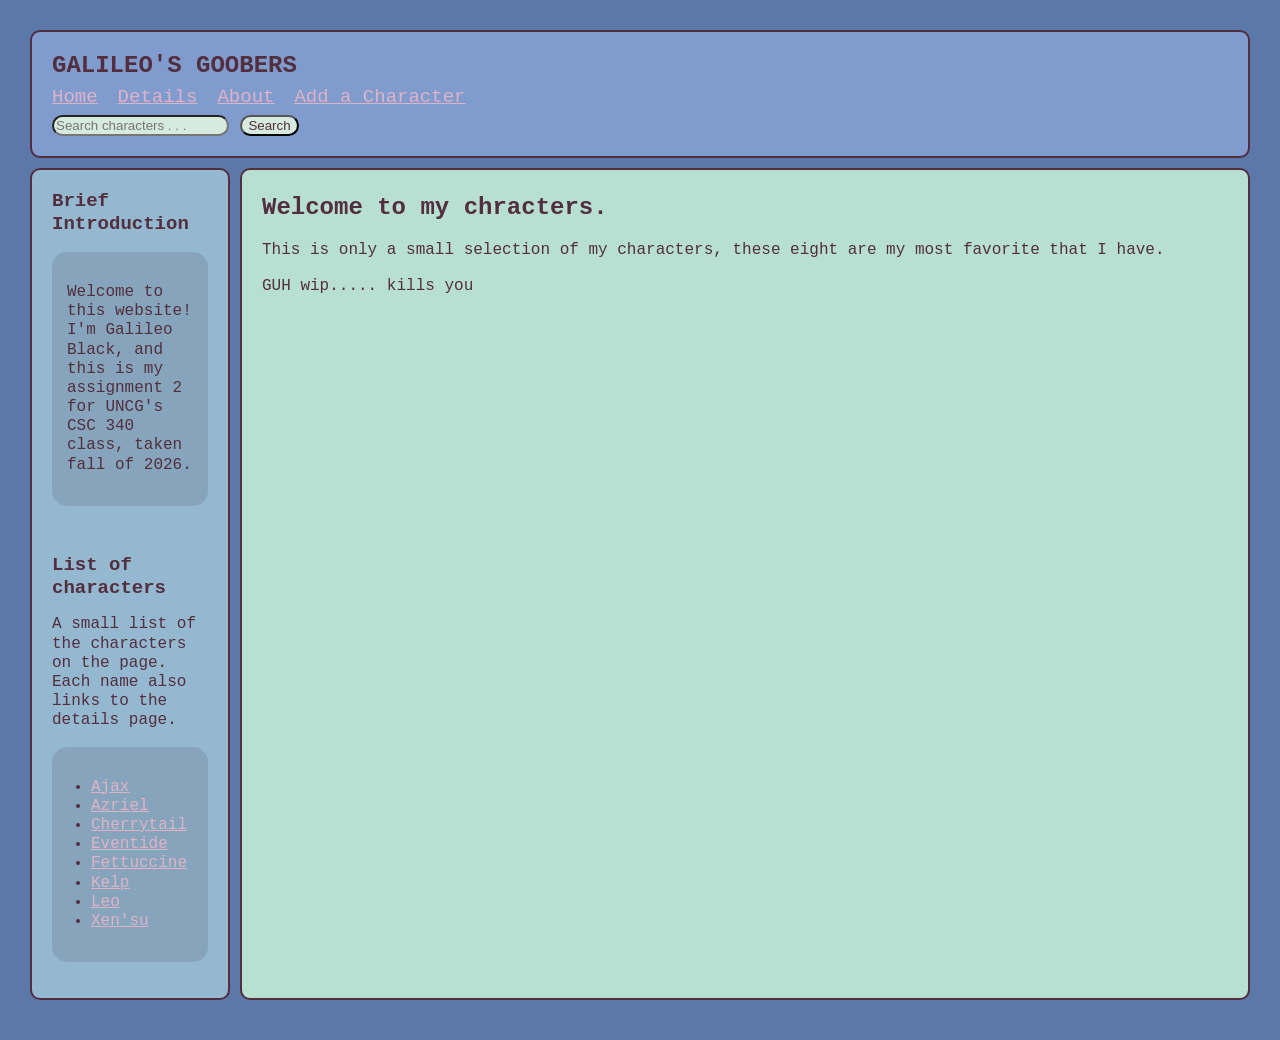
==== index.html @ c352f7e7 "updated styles and index added and adjusted css in styles.css also added basic layout and informatio" ====
<!DOCTYPE html>

<html>
    <head>
        <title>Galileo's Characters</title>

        <link rel="stylesheet" href="styles.css">
    </head>
    <body>
        <div class="layout">
            <header>
                <div class="header-content">
                    <div class="header-title">GALILEO'S GOOBERS</div>

                    <nav>
                        <ul>
                            <li><a href="index.html">Home</a></li>
                            <li><a href="details.html">Details</a></li>
                            <li><a href="about.html">About</a></li>
                            <li><a href="new-character-form.html">Add a Character</a></li>
                        </ul>
                    </nav>


                    <form class="search-container">
                        <input type="text" placeholder="Search characters . . ." name="search" class="search-input">
                        <button type="submit" class="search-btn">Search</button>
                    </form>
                </div>
            </header>

            <aside class="left-sidebar">

                <div class="sidebar-section">
                    <div class="sidebar-title">Brief Introduction</div>
                    <blockquote>
                        <p>Welcome to this website!
                            I'm Galileo Black, and this is my assignment 2 for UNCG's CSC 340 class, taken fall of 2026.
                        </p>
                    </blockquote>
                </div>

                <div class="sidebar-section">
                    <div class="sidebar-title">List of characters</div>
                    <p>A small list of the characters on the page. Each name also links to the details page.</p>
                    <blockquote>
                        <ul>
                            <li><a href="details.html">Ajax</a></li>
                            <li><a href="details.html">Azriel</a></li>
                            <li><a href="details.html">Cherrytail</a></li>
                            <li><a href="details.html">Eventide</a></li>
                            <li><a href="details.html">Fettuccine</a></li>
                            <li><a href="details.html">Kelp</a></li>
                            <li><a href="details.html">Leo</a></li>
                            <li><a href="details.html">Xen'su</a></li>
                        </ul>
                    </blockquote>
                </div>

            </aside>

            <main id="content">
                <section>
                    <h1>Welcome to my chracters.</h1>
                    <p>This is only a small selection of my characters, these eight are my most favorite that I have.</p>
                </section>

                <section>
                    <p>GUH wip..... kills you</p>
                </section>
            </main>
        </div>
    </body>
</html>
---- styles.css ----
/* ------------------ */
/* VARIABLES */
/* ------------------ */

:root {
    /* font */
    --font: 'Courier New', Courier, monospace;

    /* colors */
    --background-color: #b8e0d2ff;
    --text-color: #522e3e;
    --link-color: #dfb3c7;
    --link-color-hover: #d590ae;
    --sidebar-background-color: #95b8d1ff;
    --header-color: #809bceff; 
    --extra-dark: #5c78ab;
    --extra-light: #d6eadfff;

    /* padding and such */
    --margin: 10px;
    --padding: 20px;
    --sidebar-width: 200px;

    /* rounded corner and border stuff */
    --corner: 0px;
    --soft-corner: 5px;
    --soft-curve: 10px;
    --curve: 15px;
    --border: 2px solid #522e3e;
}

/* ------------------ */
/* BASICS */
/* ------------------ */

body {
    display: flex;
    align-items: center;
    justify-content: center;
    margin: var(--margin);
    padding: var(--padding);
    color: var(--text-color);
    font-family: var(--font);
    line-height: 1.2;
    background: var(--extra-dark);
}

::selection {
    background: rgba(0, 0, 0, 0.2);
}

/* links */
a {
    text-decoration: underline;
}

a,
a:visited {
    color: var(--link-color);
}

a:hover,
a:focus {
    color: var(--link-color-hover);
    text-decoration: none;
}

/* ------------------ */
/* LAYOUT */
/* ------------------ */

.layout {
    width: 100%;
    display: grid;
    grid-gap: var(--margin);
    grid-template: "header header" auto "leftSidebar main" auto "footer footer" auto / var(--sidebar-width) auto;
}

main {
    grid-area: main;
    overflow-y: auto;
    padding: var(--padding);
    background: var(--background-color);
    border: var(--border);
    border-radius: var(--soft-curve);
}

/* ------------------ */
/* HEADER */
/* ------------------ */

header {
    grid-area: header;
    font-size: 19px;
    border: var(--border);
    border-radius: var(--soft-curve);
    background: var(--header-color);
}

.header-content {
    padding: var(--padding);
}

.header-title {
    font-family: var(--font);
    font-size: 24px;
    font-weight: bold;
}

/* ------------------ */
/* SIDEBAR */
/* ------------------ */

aside {
    grid-area: aside;
    border: var(--border);
    border-radius: var(--soft-curve);
    overflow: hidden;
    background: var(--sidebar-background-color);
    padding: var(--padding);
    color: var(--text-color);
}

.left-sidebar {
    grid-area: leftSidebar;
}

.sidebar-title {
    font-weight: bold;
    font-size: 19px;
    font-family: var(--font);
}

.sidebar-section:not(:last-child) {
    margin-bottom: 48px;
}

.sidebar-section ul,
.sidebar-section ol {
    padding-left: 24px;
}

/* sidebar blockquote */

.sidebar-section blockquote {
    background: rgba(0, 0, 0, 0.1);
    padding: 15px;
    margin: 16px 0;
    border-radius: var(--curve);
    overflow: hidden;
}

/* ------------------ */
/* FOOTER */
/* ------------------ */

footer {
    grid-area: footer;
    border: var(--border);
    border-radius: var(--soft-curve);
    overflow: hidden;
    font-size: 12px;
    padding: 15px;
    background-color: var(--sidebar-background-color);
    display: flex;
    justify-content: center;
}

footer a,
footer a:visited {
    color: var(--link-color);
}

footer a:hover, 
footer a:focus {
    color: var(--link-color-hover);
}

/* ------------------ */
/* NAVIGATION */
/* ------------------ */

nav {
    margin-bottom: 48px;
}

nav .sidebar-title {
    margin-bottom: 8px;
}

nav ul {
    margin: 0 -5px;
    padding: 0;
    list-style: none;
    user-select: none;
}

nav ul li {
    margin-bottom: 0;
}

nav>ul li>a,
nav>ul li>strong {
    display: inline-block;
}

nav>ul li>a,
nav>ul li>details summary,
nav>ul li>strong {
    padding: 5px 10px;
}

nav>ul li>a.active,
nav>ul li>details.active summary {
    font-weight: bold;
}

nav ul summary {
    cursor: pointer;
}

nav ul ul li>a {
    padding-left: 30px;
}

/* NAV IN HEADER */

header nav {
    margin-bottom: 0;
}

header nav ul {
    display: flex;
    flex-wrap: wrap;
    margin: 0;

}

header nav ul li {
    position: relative;
}

header nav ul li:first-child>a {
    padding-left: 0;
}

header nav ul li:last-child>a {
    padding-right: 0;
}

/* ------------------ */
/* SEARCH */
/* ------------------ */

.search-input {
    border-radius: var(--curve);
    background-color: var(--extra-light);
    color: var(--text-color);
}

.search-btn {
    border-radius: var(--curve);
    background-color: var(--extra-light);
    color: var(--text-color);
}

.search-btn:hover {
    border-radius: var(--soft-corner);
    color: var(--link-color-hover);
}

/* ------------------ */
/* CONTENT */
/* ------------------ */

main {
    line-height: 1.5;
}

main a,
main a:visited {
    color: var(--link-color);
    text-decoration-style: wavy;
}

main p,
main .image {
    margin: 12px 0;
}

main ol,
main ul {
    margin: 8px 0;
    padding-left: 24px;
}

main ol li,
main ul li {
    margin-bottom: 3px;
    line-height: 1.3;
}

main ol {
    padding-left: 32px;
}

/* HEADINGS: */

main h1,
main h2,
main h3,
main h4,
main h5,
main h6 {
    font-family: var(--font);
    margin-bottom: 0;
    line-height: 1.5;
}

main h1:first-child,
main h2:first-child,
main h3:first-child,
main h4:first-child,
main h5:first-child,
main h6:first-child {
    margin-top: 0;
}


main h1 {
    font-size: 24px;
}

main h2 {
    font-size: 22px;
}

main h3 {
    font-size: 20px;
}

main h4 {
    font-size: 18px;
}

main h5 {
    font-size: 16px;
}

main h6 {
    font-size: 14px;
}

/* COLUMNS: */

.two-columns {
    display: flex;
}

.two-columns>* {
    flex: 1 1 0;
    margin: 0;
}

.two-columns>*:first-child {
    padding-right: 0.75em;
}

.two-columns>*:last-child {
    padding-left: 0.75em;
}

/* ------------------ */
/* CONTENT IMAGES */
/* ------------------ */

.image {
    display: block;
    width: auto;
    height: auto;
    max-width: 100%;
}

.images {
    display: flex;
    width: clac(100% + 5px + 5px);
    margin-left: -5px;
    margin-right: -5px;
    width: 100%;
    height: auto;
    padding: 5px;
    overflow: hidden;
}

img {
    width: 30%;
    height: auto;
    padding: 5px;
}
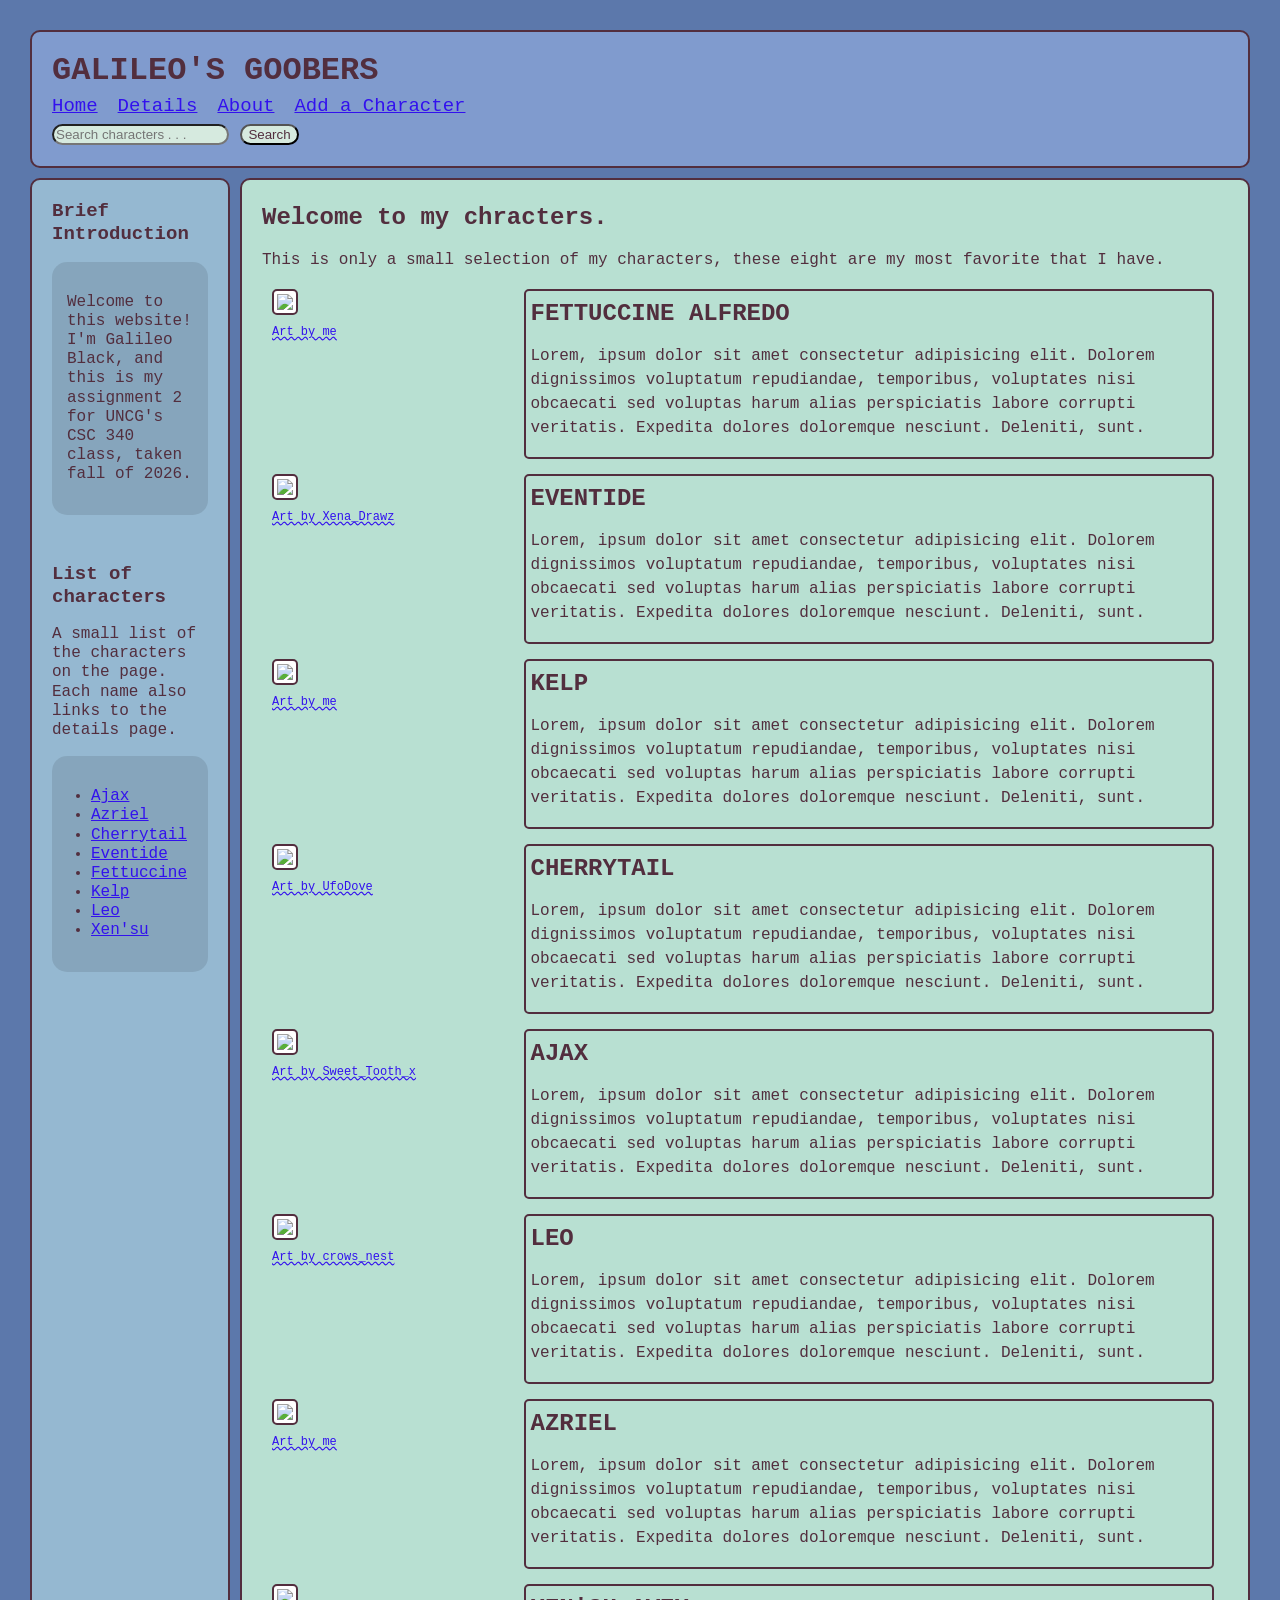
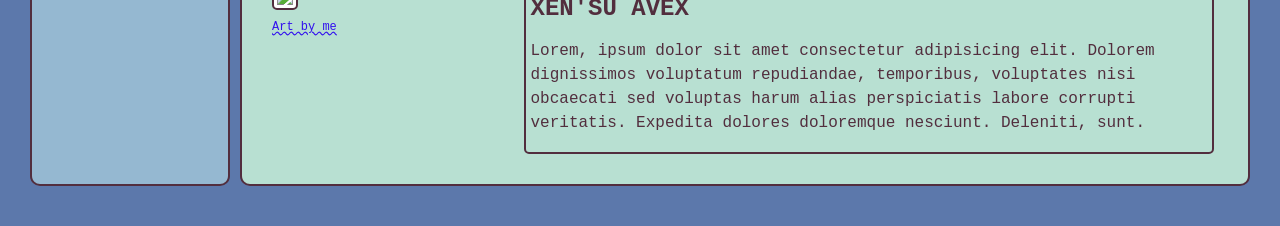
==== commit 7e228231: "added images to index added all the images, links, and names for the characters on index.html" ====
--- a/index.html
+++ b/index.html
@@ -2,7 +2,7 @@
 
 <html>
     <head>
-        <title>Galileo's Characters</title>
+        <title>Home - Galileo's Characters</title>
 
         <link rel="stylesheet" href="styles.css">
     </head>
@@ -65,8 +65,94 @@
                     <p>This is only a small selection of my characters, these eight are my most favorite that I have.</p>
                 </section>
 
-                <section>
-                    <p>GUH wip..... kills you</p>
+                <section class="characters">
+                    <div class="character" id="fettuccine">
+                        <div class="character-img">
+                            <img class="character-art" src="https://f2.toyhou.se/file/f2-toyhou-se/images/100276379_77S2rmc1JeVLjM3.png?1747426250">
+                            <a class="art-credit" href="https://toyhou.se/16858427.fettuccine-alfredo/gallery">Art by me</a>
+                        </div>
+                        <div class="character-info">
+                            <div class="character-name">FETTUCCINE ALFREDO</div>
+                            <p>Lorem, ipsum dolor sit amet consectetur adipisicing elit. Dolorem dignissimos voluptatum repudiandae, temporibus, voluptates nisi obcaecati sed voluptas harum alias perspiciatis labore corrupti veritatis. Expedita dolores doloremque nesciunt. Deleniti, sunt.</p>
+                        </div>
+                    </div>
+
+                    <div class="character" id="eventide">
+                        <div class="character-img">
+                            <img class="character-art" src="https://f2.toyhou.se/file/f2-toyhou-se/images/98616001_q2XYPV9W1PsS0yp.png?1747096673">
+                            <a class="art-credit" href="https://toyhou.se/Xena_Drawz">Art by Xena_Drawz</a>
+                        </div>
+                        <div class="character-info">
+                            <div class="character-name">EVENTIDE</div>
+                            <p>Lorem, ipsum dolor sit amet consectetur adipisicing elit. Dolorem dignissimos voluptatum repudiandae, temporibus, voluptates nisi obcaecati sed voluptas harum alias perspiciatis labore corrupti veritatis. Expedita dolores doloremque nesciunt. Deleniti, sunt.</p>
+                        </div>
+                    </div>
+                    
+                    <div class="character" id="kelp">
+                        <div class="character-img">
+                            <img class="character-art" src="https://f2.toyhou.se/file/f2-toyhou-se/images/97560156_zThZdFRja0nvyW0.png?1747096465">
+                            <a class="art-credit" href="https://toyhou.se/16858480.kelp/gallery">Art by me</a>
+                        </div>
+                        <div class="character-info">
+                            <div class="character-name">KELP</div>
+                            <p>Lorem, ipsum dolor sit amet consectetur adipisicing elit. Dolorem dignissimos voluptatum repudiandae, temporibus, voluptates nisi obcaecati sed voluptas harum alias perspiciatis labore corrupti veritatis. Expedita dolores doloremque nesciunt. Deleniti, sunt.</p>
+                        </div>
+                    </div>
+
+                    <div class="character" id="cherrytail">
+                        <div class="character-img">
+                            <img class="character-art" src="https://f2.toyhou.se/file/f2-toyhou-se/images/104078697_hiO0NOxt8QCjm3F.jpg">
+                            <a class="art-credit" href="https://toyhou.se/UfoDove">Art by UfoDove</a>
+                        </div>
+                        <div class="character-info">
+                            <div class="character-name">CHERRYTAIL</div>
+                            <p>Lorem, ipsum dolor sit amet consectetur adipisicing elit. Dolorem dignissimos voluptatum repudiandae, temporibus, voluptates nisi obcaecati sed voluptas harum alias perspiciatis labore corrupti veritatis. Expedita dolores doloremque nesciunt. Deleniti, sunt.</p>
+                        </div>
+                    </div>
+
+                    <div class="character" id="ajax">
+                        <div class="character-img">
+                            <img class="character-art" src="https://f2.toyhou.se/file/f2-toyhou-se/images/106356638_XcXCJPIAwsPAlZc.png">
+                            <a class="art-credit" href="https://toyhou.se/Sweet_Tooth_x">Art by Sweet_Tooth_x</a>
+                        </div>
+                        <div class="character-info">
+                            <div class="character-name">AJAX</div>
+                            <p>Lorem, ipsum dolor sit amet consectetur adipisicing elit. Dolorem dignissimos voluptatum repudiandae, temporibus, voluptates nisi obcaecati sed voluptas harum alias perspiciatis labore corrupti veritatis. Expedita dolores doloremque nesciunt. Deleniti, sunt.</p>
+                        </div>
+                    </div>
+
+                    <div class="character" id="leo">
+                        <div class="character-img">
+                            <img class="character-art" src="https://f2.toyhou.se/file/f2-toyhou-se/images/103664502_mhpDx7nanuZrFPu.png">
+                            <a class="art-credit" href="https://toyhou.se/33408358.leo/gallery#103664502">Art by crows_nest</a>
+                        </div>
+                        <div class="character-info">
+                            <div class="character-name">LEO</div>
+                            <p>Lorem, ipsum dolor sit amet consectetur adipisicing elit. Dolorem dignissimos voluptatum repudiandae, temporibus, voluptates nisi obcaecati sed voluptas harum alias perspiciatis labore corrupti veritatis. Expedita dolores doloremque nesciunt. Deleniti, sunt.</p>
+                        </div>
+                    </div>
+
+                    <div class="character" id="azriel">
+                        <div class="character-img">
+                            <img class="character-art" src="https://f2.toyhou.se/file/f2-toyhou-se/images/106709626_bnD1ly6mjyJNrnf.png">
+                            <a class="art-credit" href="https://toyhou.se/34832353.azriel/gallery">Art by me</a>
+                        </div>
+                        <div class="character-info">
+                            <div class="character-name">AZRIEL</div>
+                            <p>Lorem, ipsum dolor sit amet consectetur adipisicing elit. Dolorem dignissimos voluptatum repudiandae, temporibus, voluptates nisi obcaecati sed voluptas harum alias perspiciatis labore corrupti veritatis. Expedita dolores doloremque nesciunt. Deleniti, sunt.</p>
+                        </div>
+                    </div>
+
+                    <div class="character" id="xensu">
+                        <div class="character-img">
+                            <img class="character-art" src="https://f2.toyhou.se/file/f2-toyhou-se/images/114800187_lWaGnfy808hF6cz.png">
+                            <a class="art-credit" href="https://toyhou.se/35131320.xensu-avex-goop/35209085.feral-form">Art by me</a>
+                        </div>
+                        <div class="character-info">
+                            <div class="character-name">XEN'SU AVEX</div>
+                            <p>Lorem, ipsum dolor sit amet consectetur adipisicing elit. Dolorem dignissimos voluptatum repudiandae, temporibus, voluptates nisi obcaecati sed voluptas harum alias perspiciatis labore corrupti veritatis. Expedita dolores doloremque nesciunt. Deleniti, sunt.</p>
+                        </div>
+                    </div>
                 </section>
             </main>
         </div>
--- a/styles.css
+++ b/styles.css
@@ -9,8 +9,8 @@
     /* colors */
     --background-color: #b8e0d2ff;
     --text-color: #522e3e;
-    --link-color: #dfb3c7;
-    --link-color-hover: #d590ae;
+    --link-color: #3211ee;
+    --link-color-hover: #3211ee8d;
     --sidebar-background-color: #95b8d1ff;
     --header-color: #809bceff; 
     --extra-dark: #5c78ab;
@@ -103,7 +103,7 @@
 
 .header-title {
     font-family: var(--font);
-    font-size: 24px;
+    font-size: 32px;
     font-weight: bold;
 }
 
@@ -398,3 +398,52 @@
     padding: 5px;
 }
 
+/* ------------------ */
+/* CHARACTER TABS */
+/* ------------------ */
+
+.characters {
+    display: block;
+    align-items: center;
+}
+
+.character {
+    width: 100%;
+    margin: var(--margin);
+    margin: 5px;
+    display: flex;
+}
+
+.character-img {
+    width: 25%;
+    height: auto;
+    padding: 5px;
+}
+
+.character-art {
+    padding: 3px;
+    border: var(--border);
+    border-radius: var(--soft-corner);
+    background-color: white;
+    width: 100%;
+    height: auto;
+}
+
+.art-credit {
+    display: flex;
+    font: var(--font);
+    font-size: 12px;
+}
+
+.character-info {
+    width: 70%;
+    border-radius: var(--soft-corner);
+    border: var(--border);
+    margin: 5px;
+    padding: 5px;
+}
+
+.character-name {
+    font-size: 24px;
+    font-weight: bold;
+}
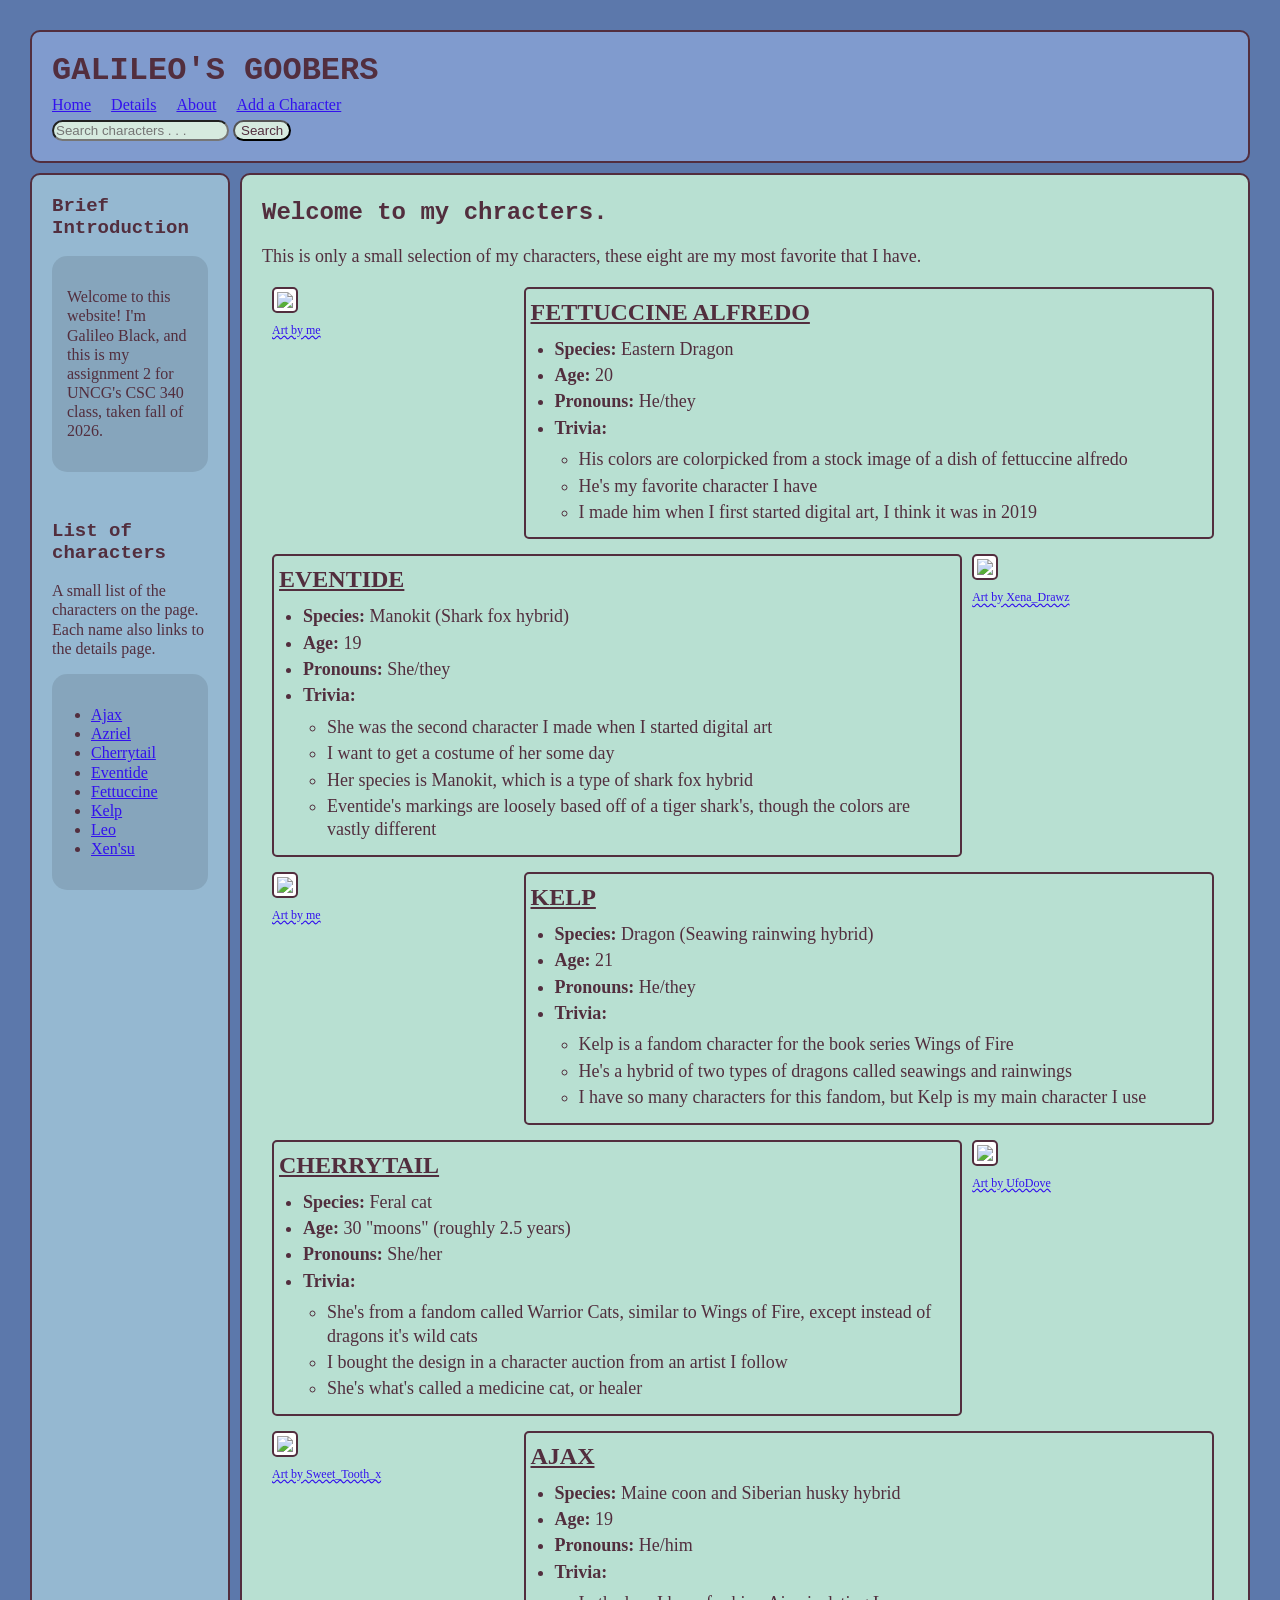
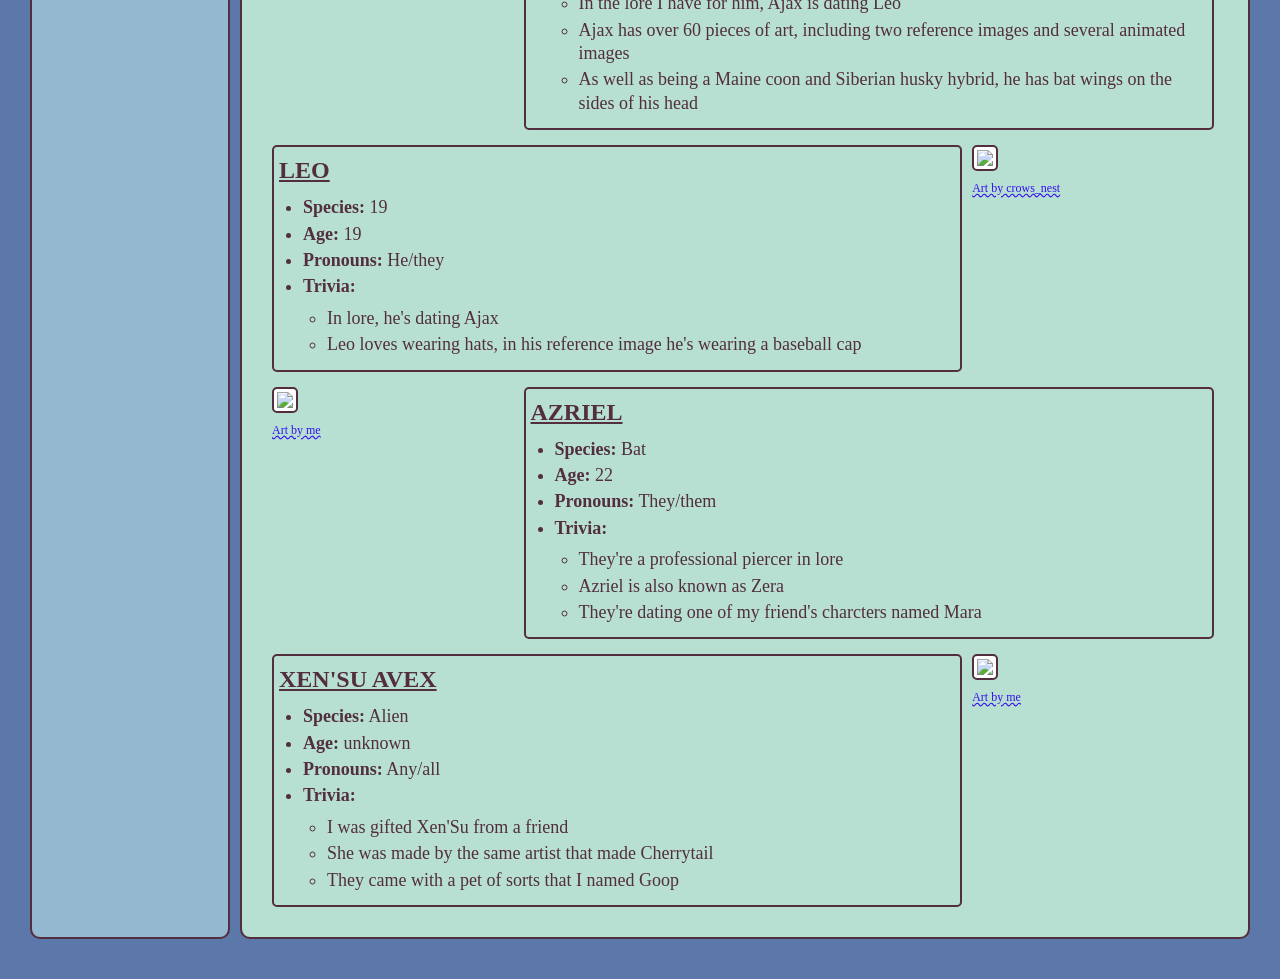
==== commit 806e1edb: "added and updated files added details about the characters to index.html added details about the cha" ====
--- a/index.html
+++ b/index.html
@@ -72,20 +72,41 @@
                             <a class="art-credit" href="https://toyhou.se/16858427.fettuccine-alfredo/gallery">Art by me</a>
                         </div>
                         <div class="character-info">
-                            <div class="character-name">FETTUCCINE ALFREDO</div>
-                            <p>Lorem, ipsum dolor sit amet consectetur adipisicing elit. Dolorem dignissimos voluptatum repudiandae, temporibus, voluptates nisi obcaecati sed voluptas harum alias perspiciatis labore corrupti veritatis. Expedita dolores doloremque nesciunt. Deleniti, sunt.</p>
+                            <div class="character-name"><a href="details.html">FETTUCCINE ALFREDO</a></div>
+                            <ul>
+                                <li><strong>Species:</strong> Eastern Dragon</li>
+                                <li><strong>Age:</strong> 20</li>
+                                <li><strong>Pronouns:</strong> He/they</li>
+                                <li><strong>Trivia:</strong> </li>
+                                <ul>
+                                    <li>His colors are colorpicked from a stock image of a dish of fettuccine alfredo</li>
+                                    <li>He's my favorite character I have</li>
+                                    <li>I made him when I first started digital art, I think it was in 2019</li>
+                                </ul>
+                            </ul>
                         </div>
                     </div>
 
                     <div class="character" id="eventide">
+                        <div class="character-info">
+                            <div class="character-name"><a href="details.html">EVENTIDE</a></div>
+                            <ul>
+                                <li><strong>Species:</strong> Manokit (Shark fox hybrid)</li>
+                                <li><strong>Age:</strong> 19</li>
+                                <li><strong>Pronouns:</strong> She/they</li>
+                                <li><strong>Trivia:</strong> </li>
+                                <ul>
+                                    <li>She was the second character I made when I started digital art</li>
+                                    <li>I want to get a costume of her some day</li>
+                                    <li>Her species is Manokit, which is a type of shark fox hybrid</li>
+                                    <li>Eventide's markings are loosely based off of a tiger shark's, though the colors are vastly different</li>
+                                </ul>
+                            </ul>
+                        </div>
                         <div class="character-img">
                             <img class="character-art" src="https://f2.toyhou.se/file/f2-toyhou-se/images/98616001_q2XYPV9W1PsS0yp.png?1747096673">
                             <a class="art-credit" href="https://toyhou.se/Xena_Drawz">Art by Xena_Drawz</a>
                         </div>
-                        <div class="character-info">
-                            <div class="character-name">EVENTIDE</div>
-                            <p>Lorem, ipsum dolor sit amet consectetur adipisicing elit. Dolorem dignissimos voluptatum repudiandae, temporibus, voluptates nisi obcaecati sed voluptas harum alias perspiciatis labore corrupti veritatis. Expedita dolores doloremque nesciunt. Deleniti, sunt.</p>
-                        </div>
                     </div>
                     
                     <div class="character" id="kelp">
@@ -94,20 +115,40 @@
                             <a class="art-credit" href="https://toyhou.se/16858480.kelp/gallery">Art by me</a>
                         </div>
                         <div class="character-info">
-                            <div class="character-name">KELP</div>
-                            <p>Lorem, ipsum dolor sit amet consectetur adipisicing elit. Dolorem dignissimos voluptatum repudiandae, temporibus, voluptates nisi obcaecati sed voluptas harum alias perspiciatis labore corrupti veritatis. Expedita dolores doloremque nesciunt. Deleniti, sunt.</p>
+                            <div class="character-name"><a href="details.html">KELP</a></div>
+                            <ul>
+                                <li><strong>Species:</strong> Dragon (Seawing rainwing hybrid)</li>
+                                <li><strong>Age:</strong> 21</li>
+                                <li><strong>Pronouns:</strong> He/they</li>
+                                <li><strong>Trivia:</strong> </li>
+                                <ul>
+                                    <li>Kelp is a fandom character for the book series Wings of Fire</li>
+                                    <li>He's a hybrid of two types of dragons called seawings and rainwings</li>
+                                    <li>I have so many characters for this fandom, but Kelp is my main character I use</li>
+                                </ul>
+                            </ul>
                         </div>
                     </div>
 
                     <div class="character" id="cherrytail">
+                        <div class="character-info">
+                            <div class="character-name"><a href="details.html">CHERRYTAIL</a></div>
+                            <ul>
+                                <li><strong>Species:</strong> Feral cat</li>
+                                <li><strong>Age:</strong> 30 "moons" (roughly 2.5 years)</li>
+                                <li><strong>Pronouns:</strong> She/her</li>
+                                <li><strong>Trivia:</strong> </li>
+                                <ul>
+                                    <li>She's from a fandom called Warrior Cats, similar to Wings of Fire, except instead of dragons it's wild cats</li>
+                                    <li>I bought the design in a character auction from an artist I follow</li>
+                                    <li>She's what's called a medicine cat, or healer</li>
+                                </ul>
+                            </ul>
+                        </div>
                         <div class="character-img">
                             <img class="character-art" src="https://f2.toyhou.se/file/f2-toyhou-se/images/104078697_hiO0NOxt8QCjm3F.jpg">
                             <a class="art-credit" href="https://toyhou.se/UfoDove">Art by UfoDove</a>
                         </div>
-                        <div class="character-info">
-                            <div class="character-name">CHERRYTAIL</div>
-                            <p>Lorem, ipsum dolor sit amet consectetur adipisicing elit. Dolorem dignissimos voluptatum repudiandae, temporibus, voluptates nisi obcaecati sed voluptas harum alias perspiciatis labore corrupti veritatis. Expedita dolores doloremque nesciunt. Deleniti, sunt.</p>
-                        </div>
                     </div>
 
                     <div class="character" id="ajax">
@@ -116,20 +157,38 @@
                             <a class="art-credit" href="https://toyhou.se/Sweet_Tooth_x">Art by Sweet_Tooth_x</a>
                         </div>
                         <div class="character-info">
-                            <div class="character-name">AJAX</div>
-                            <p>Lorem, ipsum dolor sit amet consectetur adipisicing elit. Dolorem dignissimos voluptatum repudiandae, temporibus, voluptates nisi obcaecati sed voluptas harum alias perspiciatis labore corrupti veritatis. Expedita dolores doloremque nesciunt. Deleniti, sunt.</p>
+                            <div class="character-name"><a href="details.html">AJAX</a></div>
+                            <ul>
+                                <li><strong>Species:</strong> Maine coon and Siberian husky hybrid</li>
+                                <li><strong>Age:</strong> 19</li>
+                                <li><strong>Pronouns:</strong> He/him</li>
+                                <li><strong>Trivia:</strong> </li>
+                                <ul>
+                                    <li>In the lore I have for him, Ajax is dating Leo</li>
+                                    <li>Ajax has over 60 pieces of art, including two reference images and several animated images</li>
+                                    <li>As well as being a Maine coon and Siberian husky hybrid, he has bat wings on the sides of his head</li>
+                                </ul>
+                            </ul>
                         </div>
                     </div>
 
                     <div class="character" id="leo">
+                        <div class="character-info">
+                            <div class="character-name"><a href="details.html">LEO</a></div>
+                            <ul>
+                                <li><strong>Species:</strong> 19</li>
+                                <li><strong>Age:</strong> 19</li>
+                                <li><strong>Pronouns:</strong> He/they</li>
+                                <li><strong>Trivia:</strong> </li>
+                                <ul>
+                                    <li>In lore, he's dating Ajax</li>
+                                    <li>Leo loves wearing hats, in his reference image he's wearing a baseball cap</li>                                </ul>
+                            </ul>
+                        </div>
                         <div class="character-img">
                             <img class="character-art" src="https://f2.toyhou.se/file/f2-toyhou-se/images/103664502_mhpDx7nanuZrFPu.png">
                             <a class="art-credit" href="https://toyhou.se/33408358.leo/gallery#103664502">Art by crows_nest</a>
                         </div>
-                        <div class="character-info">
-                            <div class="character-name">LEO</div>
-                            <p>Lorem, ipsum dolor sit amet consectetur adipisicing elit. Dolorem dignissimos voluptatum repudiandae, temporibus, voluptates nisi obcaecati sed voluptas harum alias perspiciatis labore corrupti veritatis. Expedita dolores doloremque nesciunt. Deleniti, sunt.</p>
-                        </div>
                     </div>
 
                     <div class="character" id="azriel">
@@ -138,19 +197,39 @@
                             <a class="art-credit" href="https://toyhou.se/34832353.azriel/gallery">Art by me</a>
                         </div>
                         <div class="character-info">
-                            <div class="character-name">AZRIEL</div>
-                            <p>Lorem, ipsum dolor sit amet consectetur adipisicing elit. Dolorem dignissimos voluptatum repudiandae, temporibus, voluptates nisi obcaecati sed voluptas harum alias perspiciatis labore corrupti veritatis. Expedita dolores doloremque nesciunt. Deleniti, sunt.</p>
+                            <div class="character-name"><a href="details.html">AZRIEL</a></div>
+                            <ul>
+                                <li><strong>Species:</strong> Bat</li>
+                                <li><strong>Age:</strong> 22</li>
+                                <li><strong>Pronouns:</strong> They/them</li>
+                                <li><strong>Trivia:</strong> </li>
+                                <ul>
+                                    <li>They're a professional piercer in lore</li>
+                                    <li>Azriel is also known as Zera</li>
+                                    <li>They're dating one of my friend's charcters named Mara</li>
+                                </ul>
+                            </ul>
                         </div>
                     </div>
 
                     <div class="character" id="xensu">
+                        <div class="character-info">
+                            <div class="character-name"><a href="details.html">XEN'SU AVEX</a></div>
+                            <ul>
+                                <li><strong>Species:</strong> Alien</li>
+                                <li><strong>Age:</strong> unknown</li>
+                                <li><strong>Pronouns:</strong> Any/all</li>
+                                <li><strong>Trivia:</strong> </li>
+                                <ul>
+                                    <li>I was gifted Xen'Su from a friend</li>
+                                    <li>She was made by the same artist that made Cherrytail</li>
+                                    <li>They came with a pet of sorts that I named Goop</li>
+                                </ul>
+                            </ul>
+                        </div>
                         <div class="character-img">
                             <img class="character-art" src="https://f2.toyhou.se/file/f2-toyhou-se/images/114800187_lWaGnfy808hF6cz.png">
                             <a class="art-credit" href="https://toyhou.se/35131320.xensu-avex-goop/35209085.feral-form">Art by me</a>
-                        </div>
-                        <div class="character-info">
-                            <div class="character-name">XEN'SU AVEX</div>
-                            <p>Lorem, ipsum dolor sit amet consectetur adipisicing elit. Dolorem dignissimos voluptatum repudiandae, temporibus, voluptates nisi obcaecati sed voluptas harum alias perspiciatis labore corrupti veritatis. Expedita dolores doloremque nesciunt. Deleniti, sunt.</p>
                         </div>
                     </div>
                 </section>
--- a/styles.css
+++ b/styles.css
@@ -4,7 +4,8 @@
 
 :root {
     /* font */
-    --font: 'Courier New', Courier, monospace;
+    --font-fam: 'Courier New', Courier, monospace;
+    --font-big: 18px;
 
     /* colors */
     --background-color: #b8e0d2ff;
@@ -91,7 +92,7 @@
 
 header {
     grid-area: header;
-    font-size: 19px;
+    font-size: var(font-big);
     border: var(--border);
     border-radius: var(--soft-curve);
     background: var(--header-color);
@@ -102,7 +103,7 @@
 }
 
 .header-title {
-    font-family: var(--font);
+    font-family: var(--font-fam);
     font-size: 32px;
     font-weight: bold;
 }
@@ -128,7 +129,7 @@
 .sidebar-title {
     font-weight: bold;
     font-size: 19px;
-    font-family: var(--font);
+    font-family: var(--font-fam);
 }
 
 .sidebar-section:not(:last-child) {
@@ -275,6 +276,7 @@
 
 main {
     line-height: 1.5;
+    font-size: 18px;
 }
 
 main a,
@@ -312,7 +314,7 @@
 main h4,
 main h5,
 main h6 {
-    font-family: var(--font);
+    font-family: var(--font-fam);
     margin-bottom: 0;
     line-height: 1.5;
 }
@@ -399,7 +401,7 @@
 }
 
 /* ------------------ */
-/* CHARACTER TABS */
+/* CHARACTER INFO CARDS */
 /* ------------------ */
 
 .characters {
@@ -431,7 +433,7 @@
 
 .art-credit {
     display: flex;
-    font: var(--font);
+    font: var(--font-fam);
     font-size: 12px;
 }
 
@@ -443,7 +445,108 @@
     padding: 5px;
 }
 
-.character-name {
+.character-name a {
     font-size: 24px;
     font-weight: bold;
+    text-decoration: underline;
+    color: var(--text-color);
+}
+
+/* ------------------ */
+/* CHARACTER DETAILS PAGE */
+/* ------------------ */
+
+.details {
+    display: flex;
+}
+
+.detail-p {
+    border: var(--border);
+    border-radius: var(--soft-corner);
+    font-size: var(--font-big);
+}
+
+.details>* {
+    flex: 1 1 0;
+    margin: 0;
+}
+
+.details>*:first-child {
+    padding-right: 0.75em;
+}
+
+.details>*:last-child {
+    padding-left: 0.75em;
+}
+
+/* more art */
+
+.extra-art {
+    display: flex;
+    padding-top: var(--padding);
+}
+
+.extra-art-img {
+    width: 30%;
+    padding: var(--padding);
+}
+
+.extra-art>* {
+    flex: 1 1 1;
+    margin: 0;
+}
+
+.extra-art>*:first-child {
+    padding-right: 0.75em;
+}
+
+.extra-art>*:last-child {
+    padding-left: 0.75em;
+}
+
+/* thumbnail img */
+
+.details-title {
+    display: flex;
+}
+
+.detail-img {
+    width: 25%;
+    height: auto;
+}
+
+.details-title>* {
+    flex: 1 1 1;
+    margin: 0;
+}
+
+.details-title>*:first-child {
+    padding-right: 0.75em;
+}
+
+.details-title>*:last-child {
+    padding-left: 0.75em;
+}
+
+.detail-name {
+    font-size: 32px;
+    font-weight: bold;
+    color: var(--text-color);
+}
+
+.detail-item {
+    width: 100%;
+    margin: 5px;
+    padding: 5px;
+}
+
+.detail-title {
+    display: block;
+}
+
+.art-title {
+    display: flex;
+    font: var(--font-fam);
+    font-style: italic;
+    font-size: var(--font-big);
 }
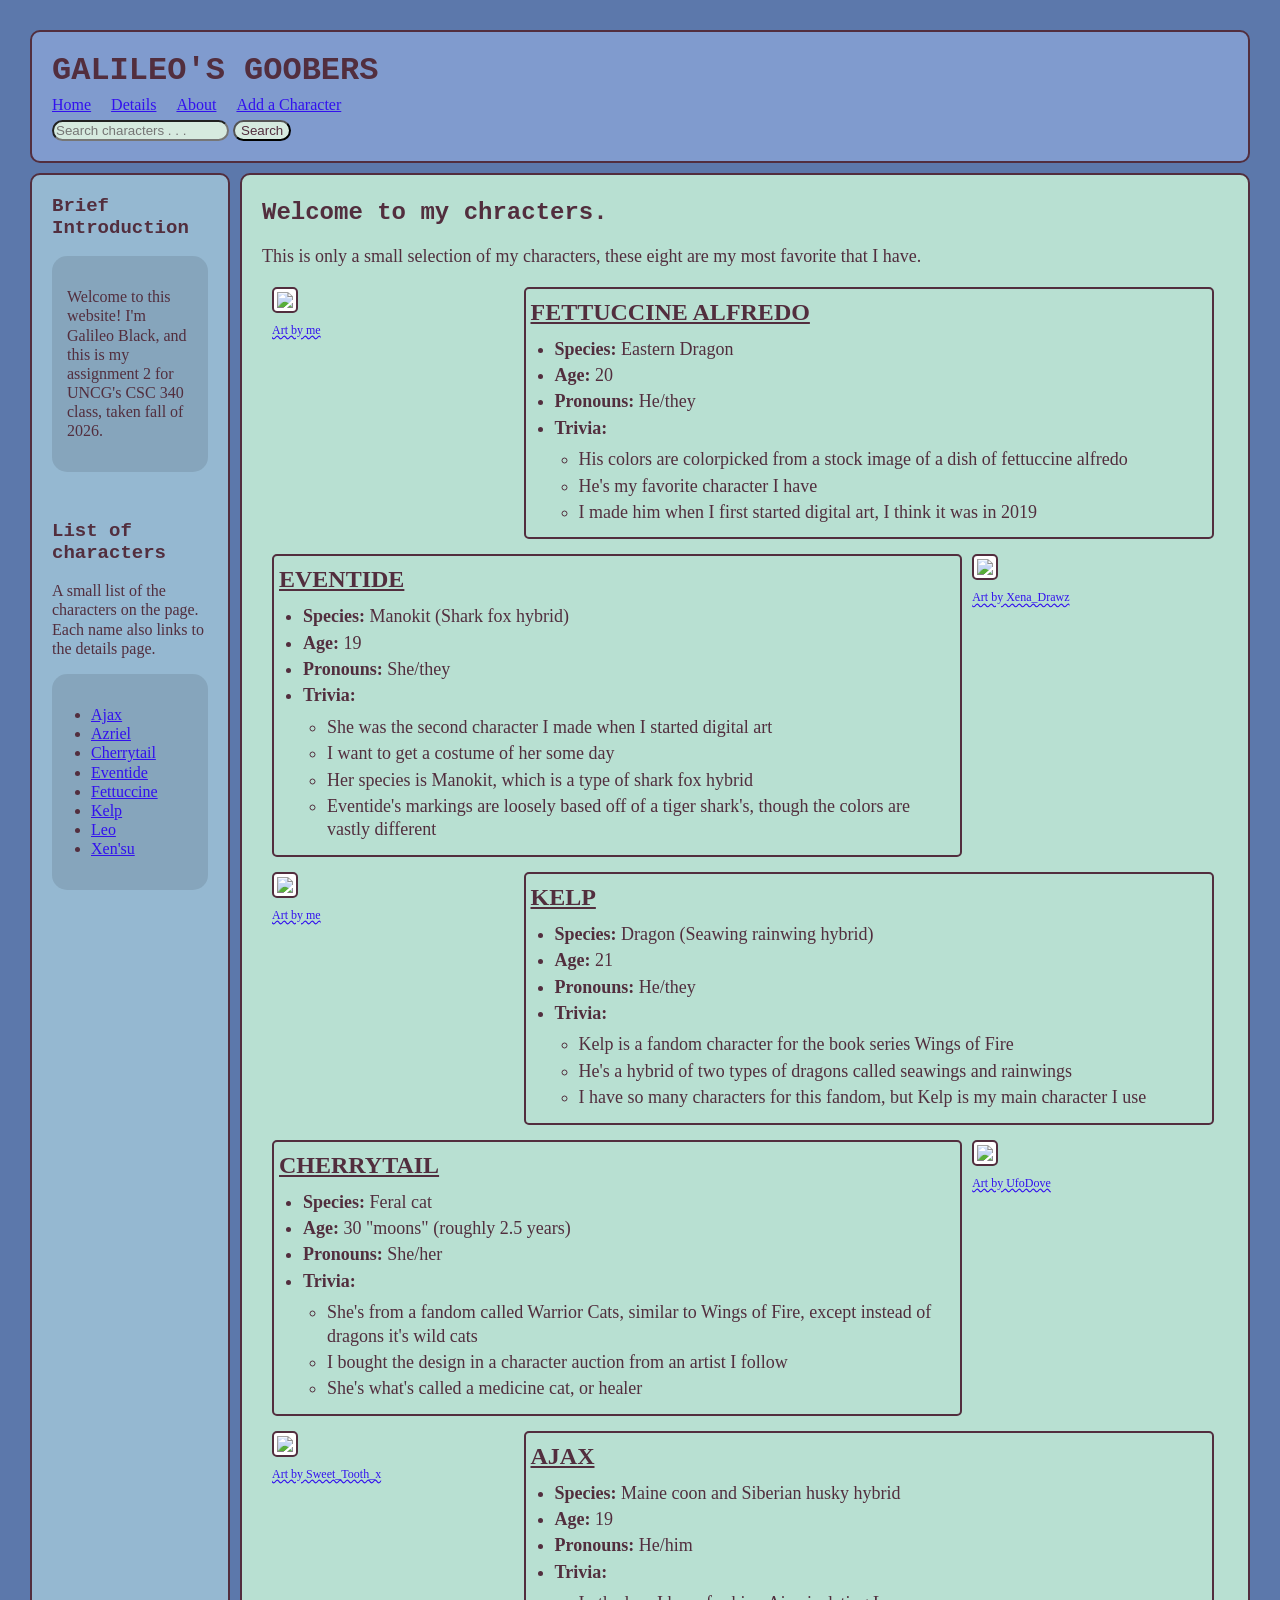
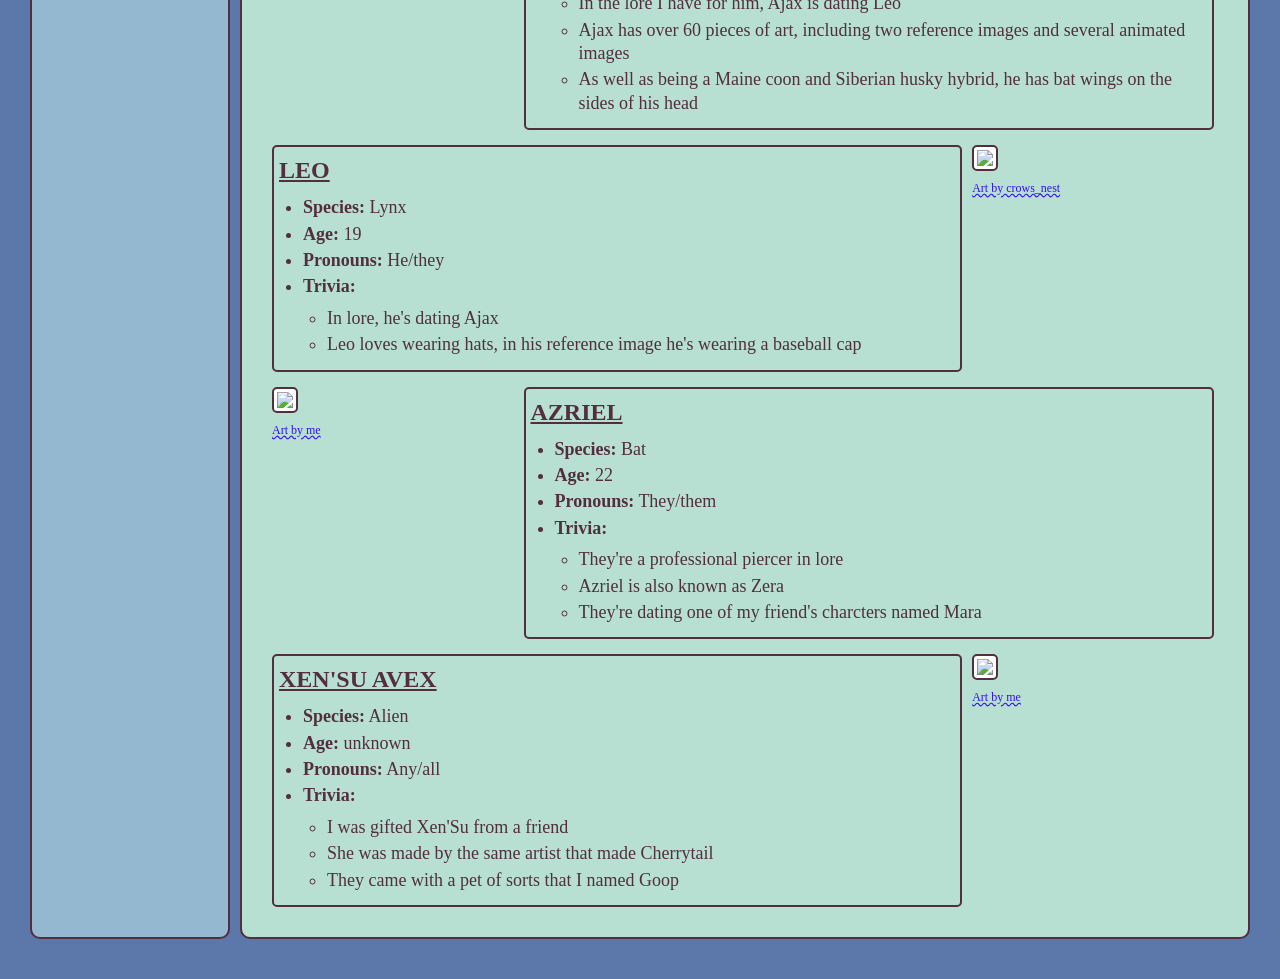
==== commit f5f3dcd7: "added about and new-character-form page info Added information to about.html and new-character-form." ====
--- a/index.html
+++ b/index.html
@@ -176,7 +176,7 @@
                         <div class="character-info">
                             <div class="character-name"><a href="details.html">LEO</a></div>
                             <ul>
-                                <li><strong>Species:</strong> 19</li>
+                                <li><strong>Species:</strong> Lynx</li>
                                 <li><strong>Age:</strong> 19</li>
                                 <li><strong>Pronouns:</strong> He/they</li>
                                 <li><strong>Trivia:</strong> </li>
--- a/styles.css
+++ b/styles.css
@@ -549,4 +549,124 @@
     font: var(--font-fam);
     font-style: italic;
     font-size: var(--font-big);
-}+}
+
+/* ------------------ */
+/* ADD A CHARACTER PAGE */
+/* ------------------ */
+
+.character-adder {
+    border: var(--border);
+    border-radius: var(--soft-corner);
+    width: 90%;
+    display: block;
+}
+
+.form-item {
+    height: auto;
+    padding: var(--margin);
+}
+
+label {
+    font-weight: bold;
+    font-size: 24px;
+    margin: var(--margin);
+}
+
+#char-name {
+    font-style: italic;
+    border: var(--border);
+    border-radius: var(--soft-curve);
+    width: 75%;
+    margin: var(--margin);
+    transition-duration: 1s;
+}
+
+#char-name:focus {
+    border-radius: var(--corner);
+    width: 90%;
+}
+
+#char-species {
+    font-style: italic;
+    border: var(--border);
+    border-radius: var(--soft-curve);
+    width: 75%;
+    margin: var(--margin);
+    transition-duration: 1s;
+}
+
+#char-species:focus {
+    border-radius: var(--corner);
+    width: 90%;
+}
+
+#char-age {
+    font-style: italic;
+    border: var(--border);
+    border-radius: var(--soft-curve);
+    width: 75%;
+    margin: var(--margin);
+    transition-duration: 1s;
+}
+
+#char-age:focus {
+    border-radius: var(--corner);
+    width: 90%;
+}
+
+#char-pronouns {
+    font-style: italic;
+    border: var(--border);
+    border-radius: var(--soft-curve);
+    width: 75%;
+    margin: var(--margin);
+    transition-duration: 1s;
+}
+
+#char-pronouns:focus {
+    border-radius: var(--corner);
+    width: 90%;
+}
+
+#char-ref {
+    font-style: italic;
+    border: var(--border);
+    border-radius: var(--soft-curve);
+    width: 75%;
+    margin: var(--margin);
+    transition-duration: 1s;
+}
+
+#char-ref:focus {
+    border-radius: var(--corner);
+    width: 90%;
+}
+
+#char-trivia {
+    font-style: italic;
+    border: var(--border);
+    border-radius: var(--soft-curve);
+    width: 75%;
+    margin: var(--margin);
+    transition-duration: 1s;
+}
+
+#char-trivia:focus {
+    border-radius: var(--corner);
+    width: 90%;
+}
+
+#submit-btn {
+    font-weight: bold;
+    border: var(--border);
+    border-radius: var(--curve);
+    width: 75%;
+    margin: var(--margin);
+    color: var(--text-color);
+}
+
+#submit-btn:hover {
+    border-radius: var(--soft-corner);
+    color: var(--link-color-hover);
+}
